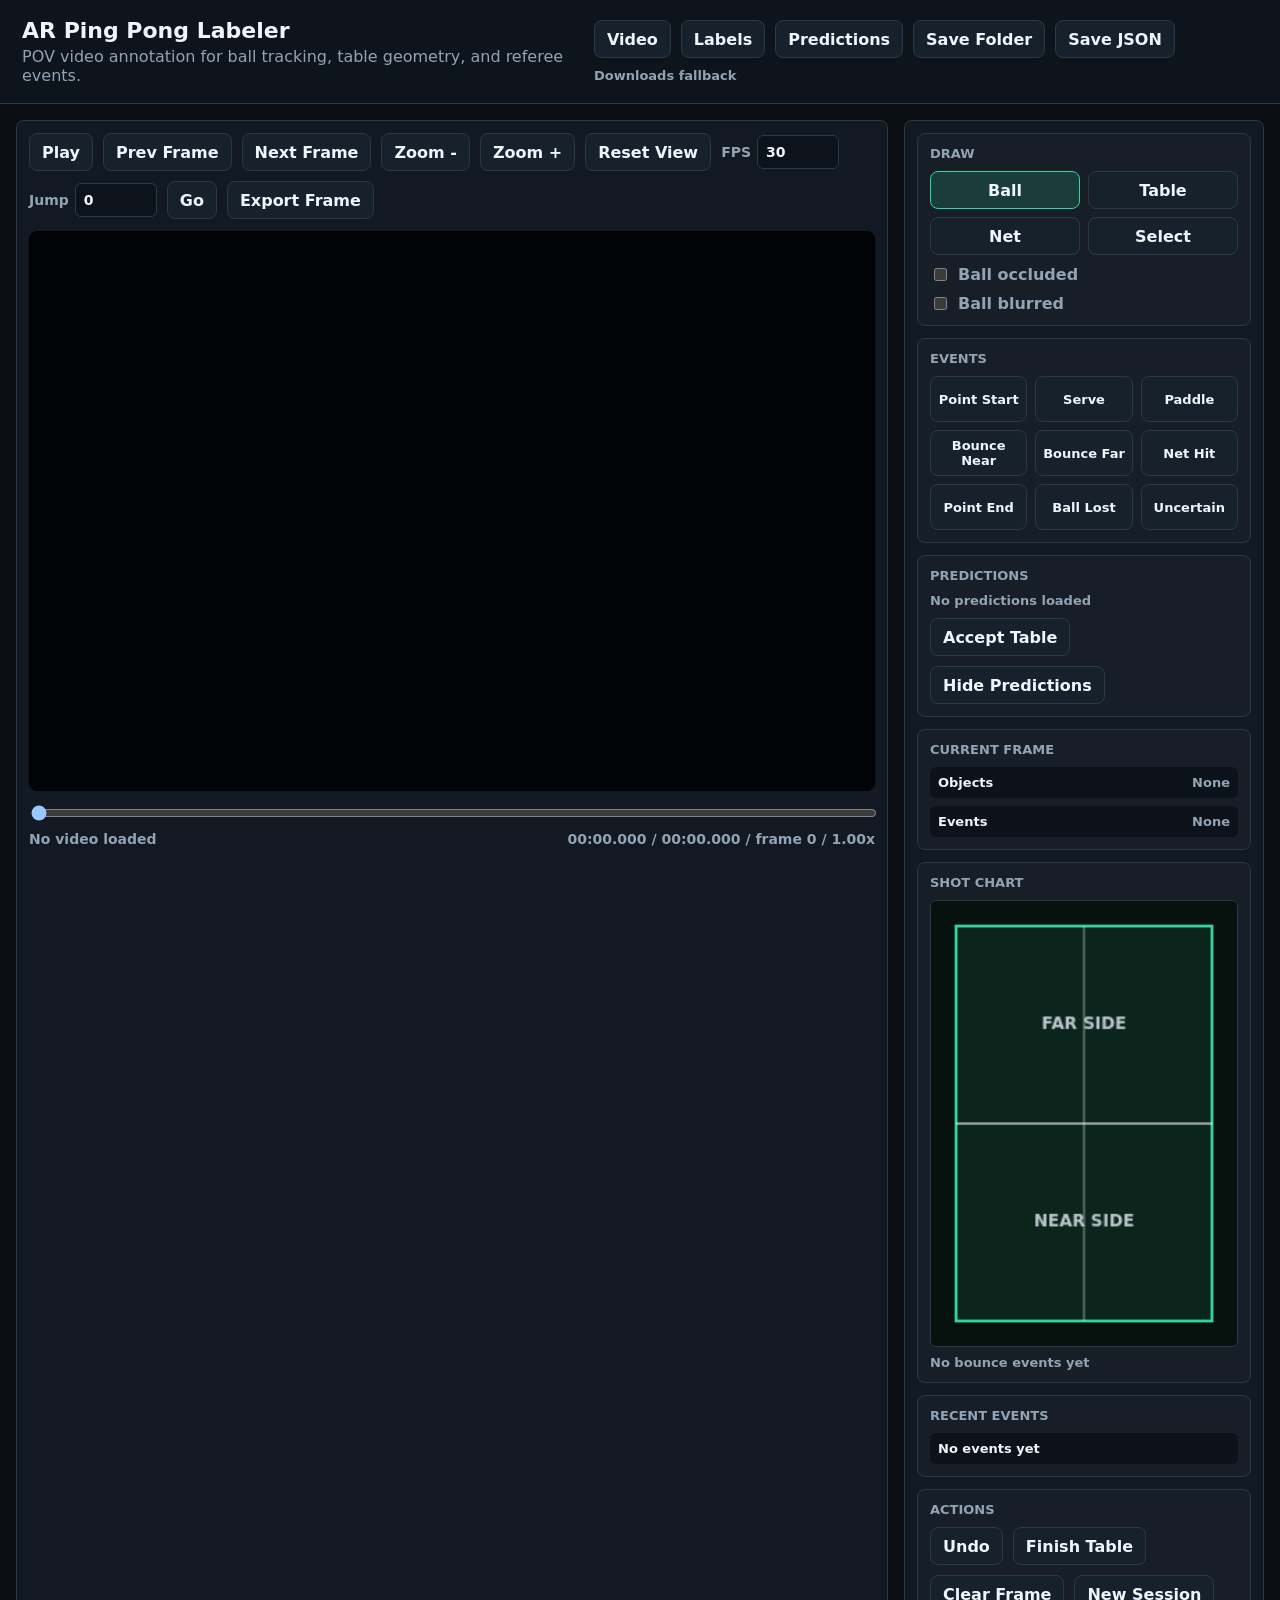
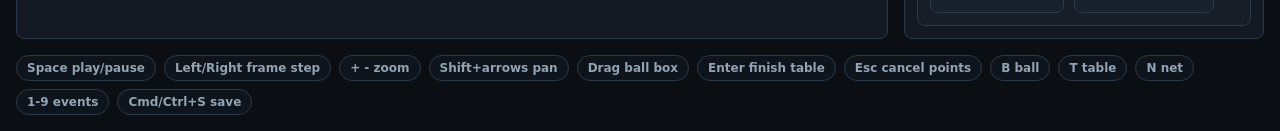
==== tools/labeler/index.html @ 03efc47a "Orient shot chart as near-far table" ====
<!doctype html>
<html lang="en">
  <head>
    <meta charset="utf-8">
    <meta name="viewport" content="width=device-width, initial-scale=1">
    <title>AR Ping Pong Labeler</title>
    <link rel="stylesheet" href="styles.css">
  </head>
  <body>
    <header class="app-header">
      <div>
        <h1>AR Ping Pong Labeler</h1>
        <p>POV video annotation for ball tracking, table geometry, and referee events.</p>
      </div>
      <div class="header-actions">
        <label class="file-button">
          Video
          <input id="videoInput" type="file" accept="video/*">
        </label>
        <label class="file-button">
          Labels
          <input id="annotationInput" type="file" accept="application/json,.json">
        </label>
        <label class="file-button">
          Predictions
          <input id="predictionInput" type="file" accept="application/json,.json">
        </label>
        <button id="chooseSaveFolderButton" type="button">Save Folder</button>
        <button id="downloadButton" type="button">Save JSON</button>
        <span id="saveStatus" class="save-status">Downloads fallback</span>
      </div>
    </header>

    <main class="workspace">
      <section class="stage-panel" aria-label="Video annotation stage">
        <div class="video-toolbar">
          <button id="playButton" type="button">Play</button>
          <button id="prevFrameButton" type="button">Prev Frame</button>
          <button id="nextFrameButton" type="button">Next Frame</button>
          <button id="zoomOutButton" type="button">Zoom -</button>
          <button id="zoomInButton" type="button">Zoom +</button>
          <button id="resetViewButton" type="button">Reset View</button>
          <label>
            FPS
            <input id="fpsInput" type="number" min="1" max="240" step="1" value="30">
          </label>
          <label>
            Jump
            <input id="frameInput" type="number" min="0" step="1" value="0">
          </label>
          <button id="jumpButton" type="button">Go</button>
          <button id="exportFrameButton" type="button">Export Frame</button>
        </div>

        <div class="stage-wrap">
          <div id="viewport" class="viewport">
            <video id="video" playsinline></video>
            <canvas id="overlay" aria-label="Annotation canvas"></canvas>
          </div>
        </div>

        <div class="timeline">
          <input id="timeline" type="range" min="0" max="0" step="0.001" value="0">
          <div class="readout">
            <span id="videoName">No video loaded</span>
            <span id="timeReadout">00:00.000 / frame 0</span>
          </div>
        </div>
      </section>

      <aside class="side-panel" aria-label="Annotation tools">
        <section class="panel-section">
          <h2>Draw</h2>
          <div class="tool-grid" role="group" aria-label="Drawing tools">
            <button class="tool-button active" type="button" data-tool="ball">Ball</button>
            <button class="tool-button" type="button" data-tool="table">Table</button>
            <button class="tool-button" type="button" data-tool="net">Net</button>
            <button class="tool-button" type="button" data-tool="select">Select</button>
          </div>
          <label class="checkbox-row">
            <input id="occludedInput" type="checkbox">
            Ball occluded
          </label>
          <label class="checkbox-row">
            <input id="blurredInput" type="checkbox">
            Ball blurred
          </label>
        </section>

        <section class="panel-section">
          <h2>Events</h2>
          <div class="event-grid">
            <button type="button" data-event="point_start">Point Start</button>
            <button type="button" data-event="serve_contact">Serve</button>
            <button type="button" data-event="paddle_contact">Paddle</button>
            <button type="button" data-event="bounce_near">Bounce Near</button>
            <button type="button" data-event="bounce_far">Bounce Far</button>
            <button type="button" data-event="net_hit">Net Hit</button>
            <button type="button" data-event="point_end">Point End</button>
            <button type="button" data-event="ball_lost">Ball Lost</button>
            <button type="button" data-event="uncertain">Uncertain</button>
          </div>
        </section>

        <section class="panel-section">
          <h2>Predictions</h2>
          <div id="predictionStatus" class="prediction-status">No predictions loaded</div>
          <div class="action-grid">
            <button id="acceptPredictionButton" type="button">Accept Table</button>
            <button id="togglePredictionsButton" type="button">Hide Predictions</button>
          </div>
        </section>

        <section class="panel-section">
          <h2>Current Frame</h2>
          <div id="frameSummary" class="summary-list"></div>
        </section>

        <section class="panel-section">
          <h2>Shot Chart</h2>
          <canvas id="shotChart" class="shot-chart" width="220" height="320" aria-label="Top-down table shot chart"></canvas>
          <div id="shotChartSummary" class="chart-summary">No bounce points yet</div>
        </section>

        <section class="panel-section">
          <h2>Recent Events</h2>
          <ol id="eventList" class="event-list"></ol>
        </section>

        <section class="panel-section">
          <h2>Actions</h2>
          <div class="action-grid">
            <button id="undoButton" type="button">Undo</button>
            <button id="finishTableButton" type="button">Finish Table</button>
            <button id="clearFrameButton" type="button">Clear Frame</button>
            <button id="newSessionButton" type="button">New Session</button>
          </div>
        </section>
      </aside>
    </main>

    <footer class="shortcut-bar">
      <span>Space play/pause</span>
      <span>Left/Right frame step</span>
      <span>+ - zoom</span>
      <span>Shift+arrows pan</span>
      <span>Drag ball box</span>
      <span>Enter finish table</span>
      <span>Esc cancel points</span>
      <span>B ball</span>
      <span>T table</span>
      <span>N net</span>
      <span>1-9 events</span>
      <span>Cmd/Ctrl+S save</span>
    </footer>

    <script src="app.js"></script>
  </body>
</html>
---- tools/labeler/styles.css ----
:root {
  color-scheme: dark;
  --bg: #0b0f14;
  --panel: #121922;
  --panel-2: #17212c;
  --text: #eef5ff;
  --muted: #92a3b4;
  --line: #2b3948;
  --accent: #26d9a2;
  --blue: #5ab7ff;
  --amber: #ffc857;
  --red: #ff6b6b;
  --table: #34d399;
  --net: #f8fafc;
  font-family: Inter, ui-sans-serif, system-ui, -apple-system, BlinkMacSystemFont, "Segoe UI", sans-serif;
}

* {
  box-sizing: border-box;
}

body {
  min-height: 100vh;
  margin: 0;
  background: var(--bg);
  color: var(--text);
}

button,
input {
  font: inherit;
}

button,
.file-button {
  border: 1px solid var(--line);
  border-radius: 8px;
  background: var(--panel-2);
  color: var(--text);
  cursor: pointer;
}

button {
  min-height: 38px;
  padding: 8px 12px;
  font-weight: 750;
}

button:hover,
.file-button:hover,
.tool-button.active {
  border-color: var(--accent);
  background: rgba(38, 217, 162, 0.16);
}

input[type="number"] {
  width: 82px;
  min-height: 34px;
  border: 1px solid var(--line);
  border-radius: 6px;
  padding: 5px 8px;
  background: #0d131a;
  color: var(--text);
}

.app-header {
  display: flex;
  align-items: center;
  justify-content: space-between;
  gap: 24px;
  padding: 18px 22px;
  border-bottom: 1px solid var(--line);
  background: #0e141b;
}

h1,
h2,
p {
  margin: 0;
}

h1 {
  font-size: 22px;
}

.app-header p {
  margin-top: 4px;
  color: var(--muted);
}

.header-actions,
.video-toolbar,
.action-grid {
  display: flex;
  align-items: center;
  gap: 10px;
  flex-wrap: wrap;
}

.file-button {
  position: relative;
  display: inline-grid;
  place-items: center;
  min-height: 38px;
  padding: 8px 12px;
  font-weight: 750;
}

.save-status {
  color: var(--muted);
  font-size: 13px;
  font-weight: 750;
}

.file-button input {
  position: absolute;
  inset: 0;
  opacity: 0;
  cursor: pointer;
}

.workspace {
  display: grid;
  grid-template-columns: minmax(0, 1fr) 360px;
  gap: 16px;
  padding: 16px;
}

.stage-panel,
.side-panel {
  border: 1px solid var(--line);
  border-radius: 8px;
  background: var(--panel);
}

.stage-panel {
  min-width: 0;
  padding: 12px;
}

.video-toolbar {
  margin-bottom: 12px;
}

.video-toolbar label {
  display: flex;
  align-items: center;
  gap: 6px;
  color: var(--muted);
  font-size: 14px;
  font-weight: 750;
}

.stage-wrap {
  position: relative;
  display: grid;
  place-items: center;
  min-height: 560px;
  overflow: hidden;
  border: 1px solid #000;
  border-radius: 8px;
  background: #020407;
}

.viewport {
  position: relative;
  display: grid;
  place-items: center;
  max-width: 100%;
  max-height: 74vh;
  transform-origin: center center;
}

video,
canvas {
  max-width: 100%;
  max-height: 74vh;
}

video {
  display: block;
}

canvas {
  position: absolute;
  left: 50%;
  top: 50%;
  transform: translate(-50%, -50%);
  cursor: crosshair;
  touch-action: none;
}

.timeline {
  display: grid;
  gap: 8px;
  margin-top: 12px;
}

.timeline input {
  width: 100%;
}

.readout {
  display: flex;
  justify-content: space-between;
  gap: 12px;
  color: var(--muted);
  font-size: 14px;
  font-weight: 700;
}

.side-panel {
  display: grid;
  align-content: start;
  gap: 12px;
  padding: 12px;
}

.panel-section {
  border: 1px solid var(--line);
  border-radius: 8px;
  padding: 12px;
  background: rgba(255, 255, 255, 0.025);
}

.panel-section h2 {
  margin-bottom: 10px;
  color: var(--muted);
  font-size: 13px;
  letter-spacing: 0;
  text-transform: uppercase;
}

.tool-grid,
.event-grid {
  display: grid;
  gap: 8px;
}

.tool-grid {
  grid-template-columns: repeat(2, 1fr);
}

.event-grid {
  grid-template-columns: repeat(3, 1fr);
}

.event-grid button {
  position: relative;
  min-height: 46px;
  padding: 6px;
  font-size: 13px;
}

.event-grid button:hover:not(.frame-active) {
  border-color: var(--line);
  background: var(--panel-2);
}

.event-grid button.frame-active {
  border-color: var(--accent);
  background: rgba(38, 217, 162, 0.12);
  box-shadow: 0 0 0 2px rgba(38, 217, 162, 0.24);
}

.event-grid button.frame-active::after {
  content: "";
  position: absolute;
  right: 8px;
  top: 8px;
  width: 7px;
  height: 7px;
  border-radius: 999px;
  background: var(--accent);
}

.checkbox-row {
  display: flex;
  align-items: center;
  gap: 8px;
  margin-top: 10px;
  color: var(--muted);
  font-weight: 700;
}

.prediction-status {
  margin-bottom: 10px;
  color: var(--muted);
  font-size: 13px;
  font-weight: 750;
}

.shot-chart {
  position: static;
  display: block;
  width: 100%;
  max-width: none;
  height: auto;
  max-height: none;
  transform: none;
  border: 1px solid var(--line);
  border-radius: 6px;
  background: #07110d;
  cursor: pointer;
}

.chart-summary {
  margin-top: 8px;
  color: var(--muted);
  font-size: 13px;
  font-weight: 750;
}

.summary-list,
.event-list {
  display: grid;
  gap: 8px;
  margin: 0;
  padding: 0;
  list-style: none;
}

.summary-item,
.event-list li {
  display: flex;
  justify-content: space-between;
  gap: 12px;
  border-radius: 6px;
  padding: 8px;
  background: #0c1219;
  color: var(--text);
  font-size: 13px;
  font-weight: 700;
}

.summary-item span:last-child,
.event-list span:last-child {
  color: var(--muted);
}

.shortcut-bar {
  display: flex;
  gap: 8px;
  flex-wrap: wrap;
  padding: 0 16px 16px;
}

.shortcut-bar span {
  border: 1px solid var(--line);
  border-radius: 999px;
  padding: 5px 10px;
  color: var(--muted);
  background: #0e141b;
  font-size: 12px;
  font-weight: 750;
}

@media (max-width: 1060px) {
  .workspace {
    grid-template-columns: 1fr;
  }

  .side-panel {
    grid-template-columns: repeat(2, minmax(0, 1fr));
  }
}

@media (max-width: 720px) {
  .app-header,
  .readout {
    align-items: flex-start;
    flex-direction: column;
  }

  .side-panel {
    grid-template-columns: 1fr;
  }

  .stage-wrap {
    min-height: 320px;
  }
}
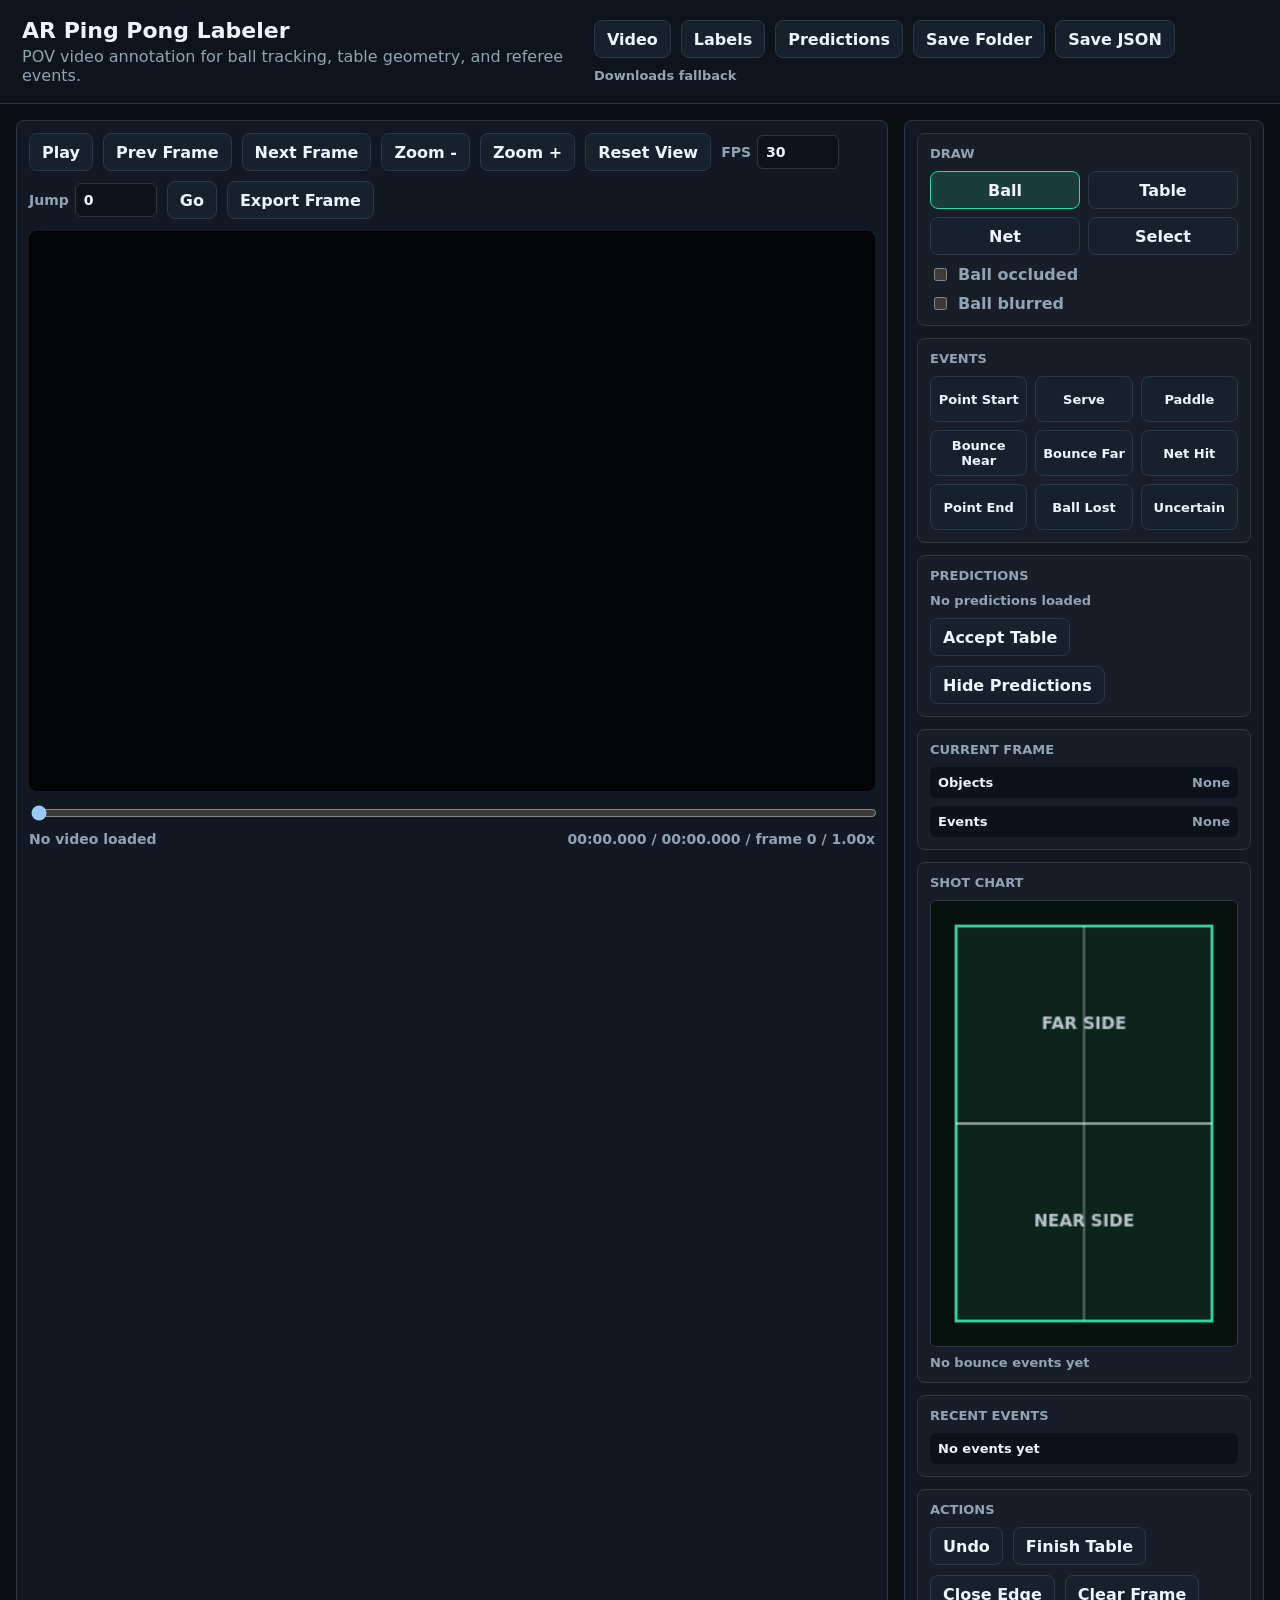
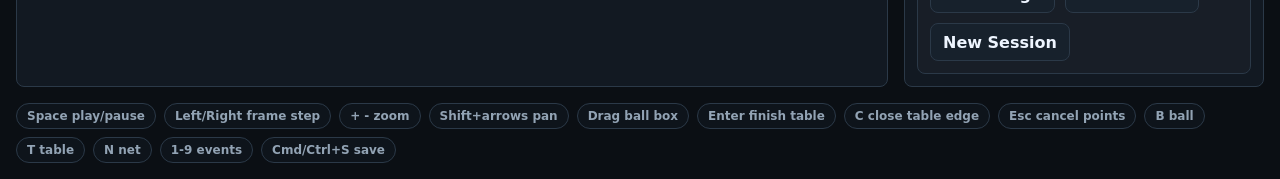
==== commit e6f3ea7f: "Add table edge close repair action" ====
--- a/tools/labeler/index.html
+++ b/tools/labeler/index.html
@@ -132,6 +132,7 @@
           <div class="action-grid">
             <button id="undoButton" type="button">Undo</button>
             <button id="finishTableButton" type="button">Finish Table</button>
+            <button id="closeTableEdgeButton" type="button">Close Edge</button>
             <button id="clearFrameButton" type="button">Clear Frame</button>
             <button id="newSessionButton" type="button">New Session</button>
           </div>
@@ -146,6 +147,7 @@
       <span>Shift+arrows pan</span>
       <span>Drag ball box</span>
       <span>Enter finish table</span>
+      <span>C close table edge</span>
       <span>Esc cancel points</span>
       <span>B ball</span>
       <span>T table</span>
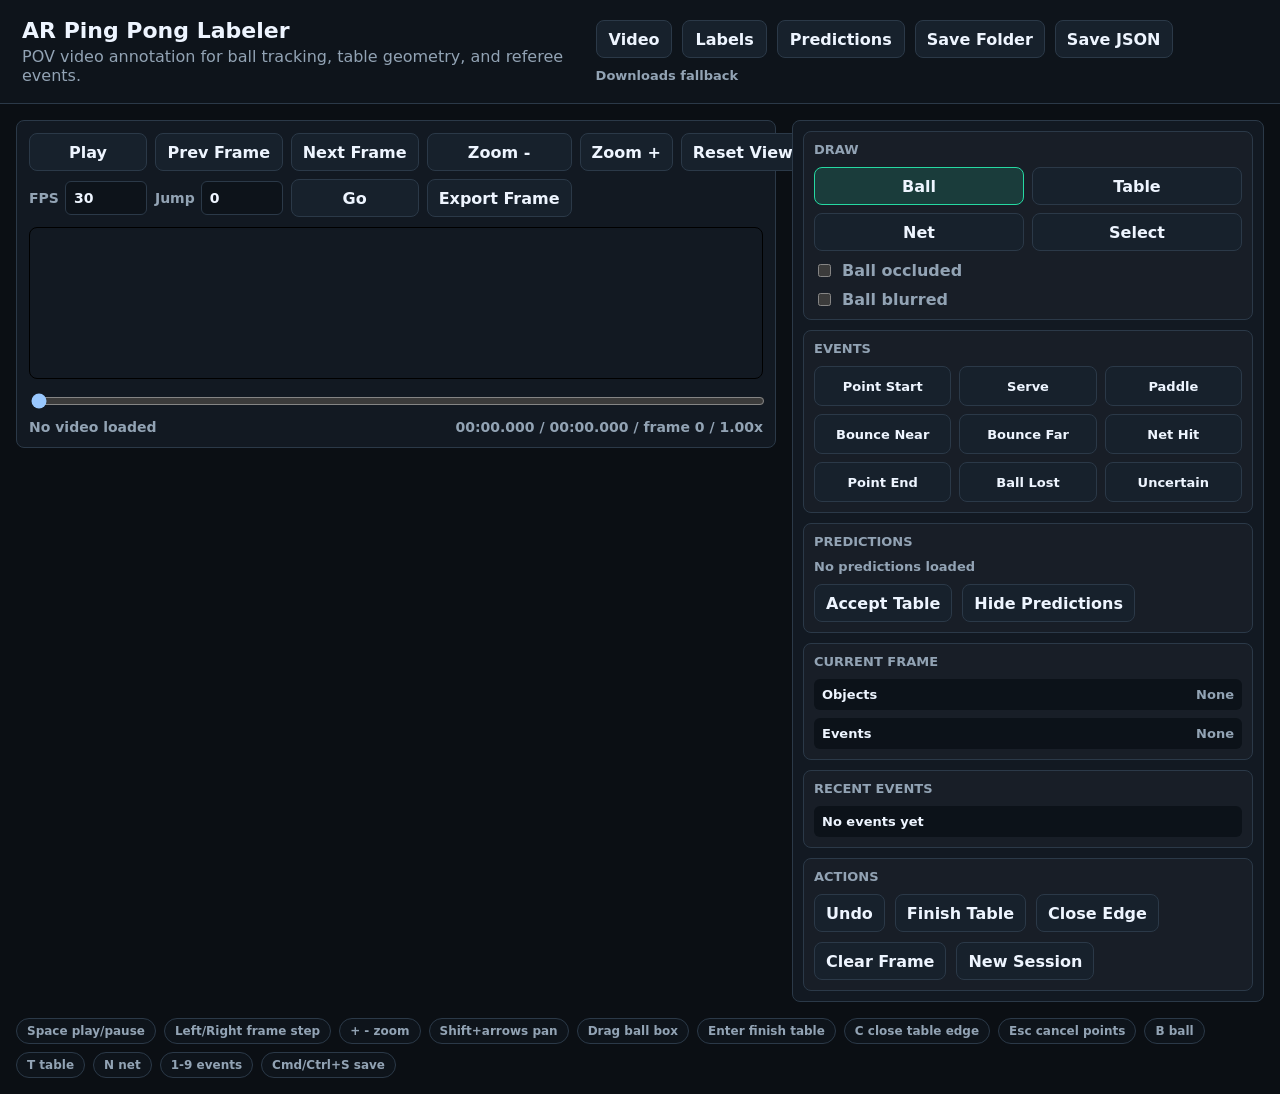
==== commit 11912d25: "Remove shot chart from labeler" ====
--- a/tools/labeler/index.html
+++ b/tools/labeler/index.html
@@ -117,12 +117,6 @@
         </section>
 
         <section class="panel-section">
-          <h2>Shot Chart</h2>
-          <canvas id="shotChart" class="shot-chart" width="220" height="320" aria-label="Top-down table shot chart"></canvas>
-          <div id="shotChartSummary" class="chart-summary">No bounce points yet</div>
-        </section>
-
-        <section class="panel-section">
           <h2>Recent Events</h2>
           <ol id="eventList" class="event-list"></ol>
         </section>
--- a/tools/labeler/styles.css
+++ b/tools/labeler/styles.css
@@ -42,7 +42,7 @@
 
 button {
   min-height: 38px;
-  padding: 8px 12px;
+  padding: 7px 11px;
   font-weight: 750;
 }
 
@@ -121,7 +121,8 @@
 
 .workspace {
   display: grid;
-  grid-template-columns: minmax(0, 1fr) 360px;
+  grid-template-columns: fit-content(760px) minmax(360px, 1fr);
+  align-items: start;
   gap: 16px;
   padding: 16px;
 }
@@ -135,11 +136,17 @@
 
 .stage-panel {
   min-width: 0;
+  width: fit-content;
+  max-width: 100%;
   padding: 12px;
 }
 
 .video-toolbar {
-  margin-bottom: 12px;
+  display: grid;
+  grid-template-columns: repeat(6, max-content);
+  gap: 8px;
+  align-items: center;
+  margin-bottom: 10px;
 }
 
 .video-toolbar label {
@@ -153,13 +160,12 @@
 
 .stage-wrap {
   position: relative;
-  display: grid;
-  place-items: center;
-  min-height: 560px;
+  display: flex;
+  justify-content: center;
   overflow: hidden;
   border: 1px solid #000;
   border-radius: 8px;
-  background: #020407;
+  background: transparent;
 }
 
 .viewport {
@@ -167,14 +173,14 @@
   display: grid;
   place-items: center;
   max-width: 100%;
-  max-height: 74vh;
+  max-height: 78vh;
   transform-origin: center center;
 }
 
 video,
 canvas {
   max-width: 100%;
-  max-height: 74vh;
+  max-height: 78vh;
 }
 
 video {
@@ -212,14 +218,14 @@
 .side-panel {
   display: grid;
   align-content: start;
-  gap: 12px;
-  padding: 12px;
+  gap: 10px;
+  padding: 10px;
 }
 
 .panel-section {
   border: 1px solid var(--line);
   border-radius: 8px;
-  padding: 12px;
+  padding: 10px;
   background: rgba(255, 255, 255, 0.025);
 }
 
@@ -247,7 +253,7 @@
 
 .event-grid button {
   position: relative;
-  min-height: 46px;
+  min-height: 40px;
   padding: 6px;
   font-size: 13px;
 }
@@ -290,27 +296,6 @@
   font-weight: 750;
 }
 
-.shot-chart {
-  position: static;
-  display: block;
-  width: 100%;
-  max-width: none;
-  height: auto;
-  max-height: none;
-  transform: none;
-  border: 1px solid var(--line);
-  border-radius: 6px;
-  background: #07110d;
-  cursor: pointer;
-}
-
-.chart-summary {
-  margin-top: 8px;
-  color: var(--muted);
-  font-size: 13px;
-  font-weight: 750;
-}
-
 .summary-list,
 .event-list {
   display: grid;
@@ -376,7 +361,4 @@
     grid-template-columns: 1fr;
   }
 
-  .stage-wrap {
-    min-height: 320px;
-  }
-}
+}
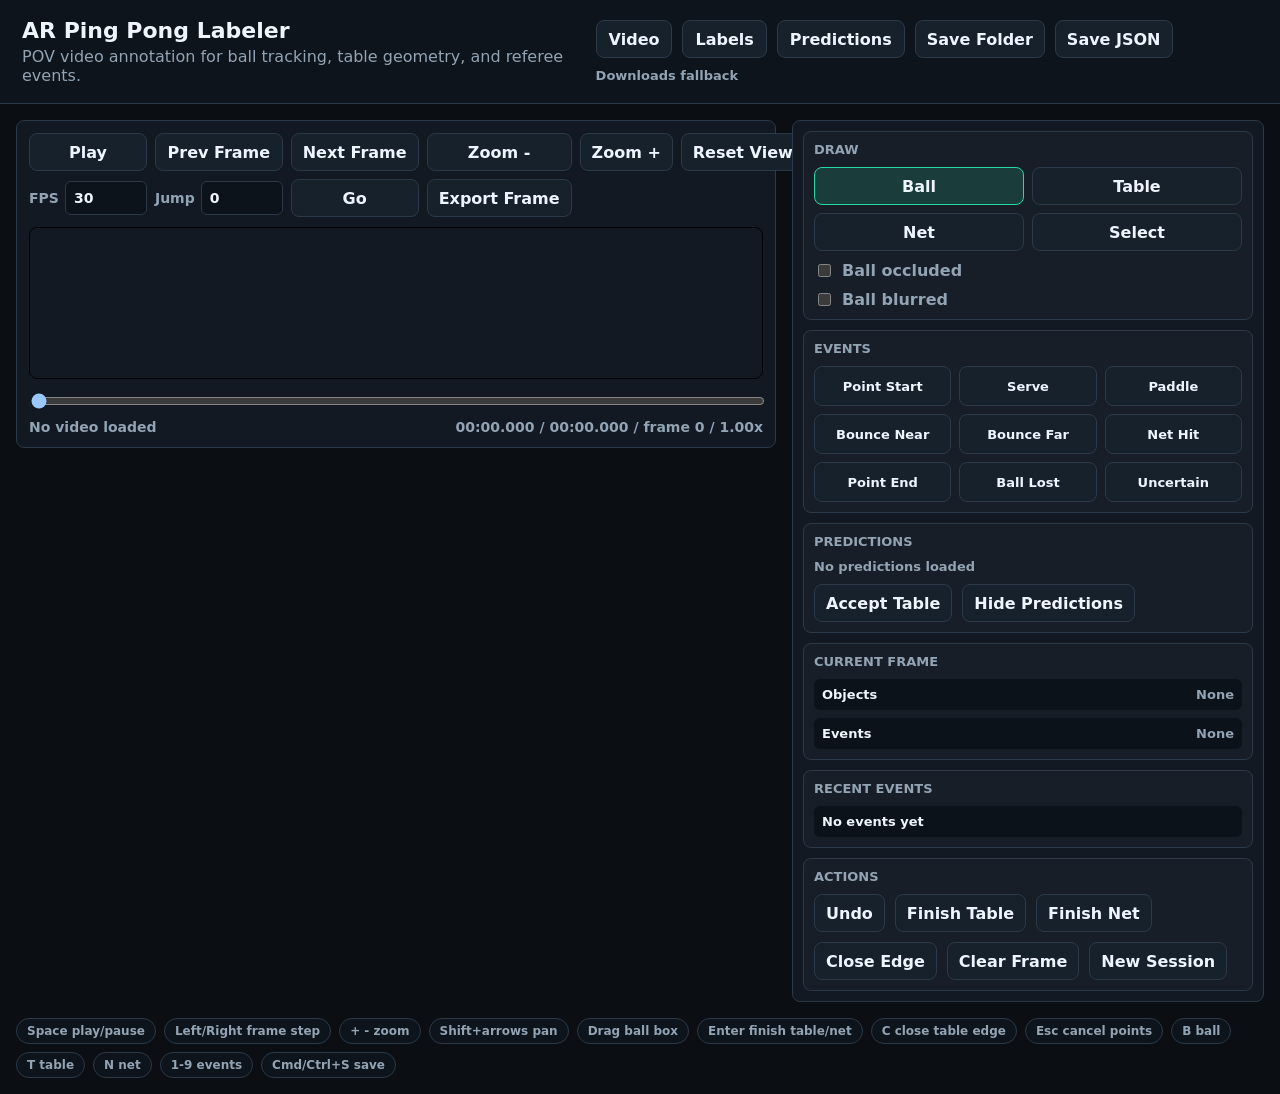
==== commit 857f98f4: "Support three-point net labels" ====
--- a/tools/labeler/index.html
+++ b/tools/labeler/index.html
@@ -126,6 +126,7 @@
           <div class="action-grid">
             <button id="undoButton" type="button">Undo</button>
             <button id="finishTableButton" type="button">Finish Table</button>
+            <button id="finishNetButton" type="button">Finish Net</button>
             <button id="closeTableEdgeButton" type="button">Close Edge</button>
             <button id="clearFrameButton" type="button">Clear Frame</button>
             <button id="newSessionButton" type="button">New Session</button>
@@ -140,7 +141,7 @@
       <span>+ - zoom</span>
       <span>Shift+arrows pan</span>
       <span>Drag ball box</span>
-      <span>Enter finish table</span>
+      <span>Enter finish table/net</span>
       <span>C close table edge</span>
       <span>Esc cancel points</span>
       <span>B ball</span>
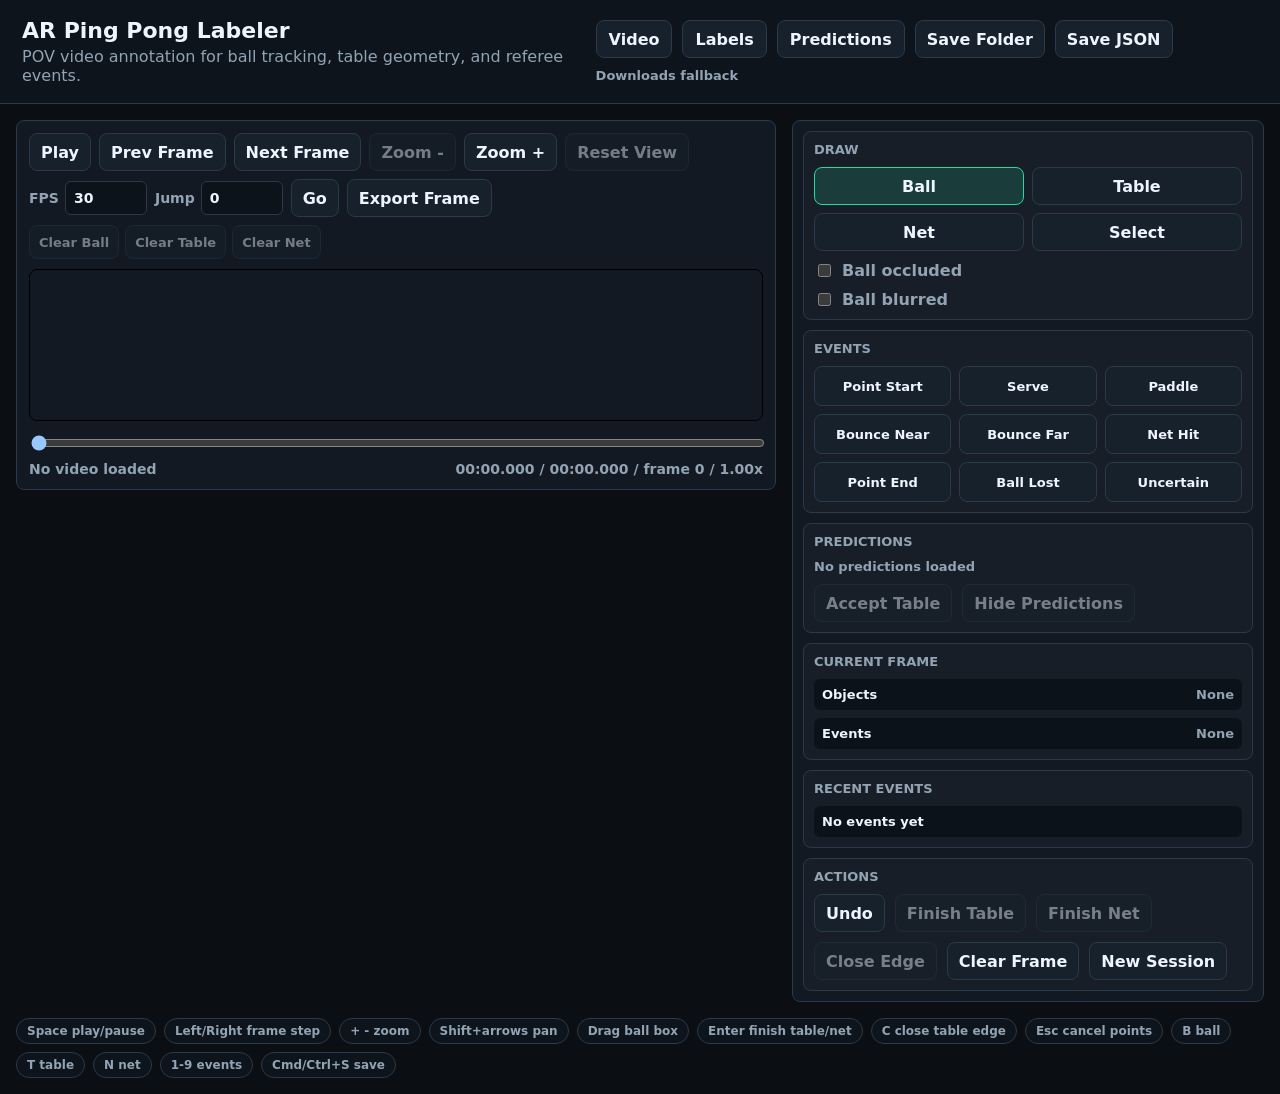
==== commit b4b36935: "Add quick clear label buttons" ====
--- a/tools/labeler/index.html
+++ b/tools/labeler/index.html
@@ -50,6 +50,11 @@
           </label>
           <button id="jumpButton" type="button">Go</button>
           <button id="exportFrameButton" type="button">Export Frame</button>
+          <div class="clear-toolbar" aria-label="Clear current frame labels">
+            <button id="clearBallButton" type="button">Clear Ball</button>
+            <button id="clearTableButton" type="button">Clear Table</button>
+            <button id="clearNetButton" type="button">Clear Net</button>
+          </div>
         </div>
 
         <div class="stage-wrap">
--- a/tools/labeler/styles.css
+++ b/tools/labeler/styles.css
@@ -53,6 +53,16 @@
   background: rgba(38, 217, 162, 0.16);
 }
 
+button:disabled {
+  opacity: 0.45;
+  cursor: default;
+}
+
+button:disabled:hover {
+  border-color: var(--line);
+  background: var(--panel-2);
+}
+
 input[type="number"] {
   width: 82px;
   min-height: 34px;
@@ -90,7 +100,8 @@
 
 .header-actions,
 .video-toolbar,
-.action-grid {
+.action-grid,
+.clear-toolbar {
   display: flex;
   align-items: center;
   gap: 10px;
@@ -142,11 +153,20 @@
 }
 
 .video-toolbar {
-  display: grid;
-  grid-template-columns: repeat(6, max-content);
+  display: flex;
   gap: 8px;
   align-items: center;
   margin-bottom: 10px;
+}
+
+.clear-toolbar {
+  gap: 6px;
+}
+
+.clear-toolbar button {
+  min-height: 34px;
+  padding: 5px 9px;
+  font-size: 13px;
 }
 
 .video-toolbar label {
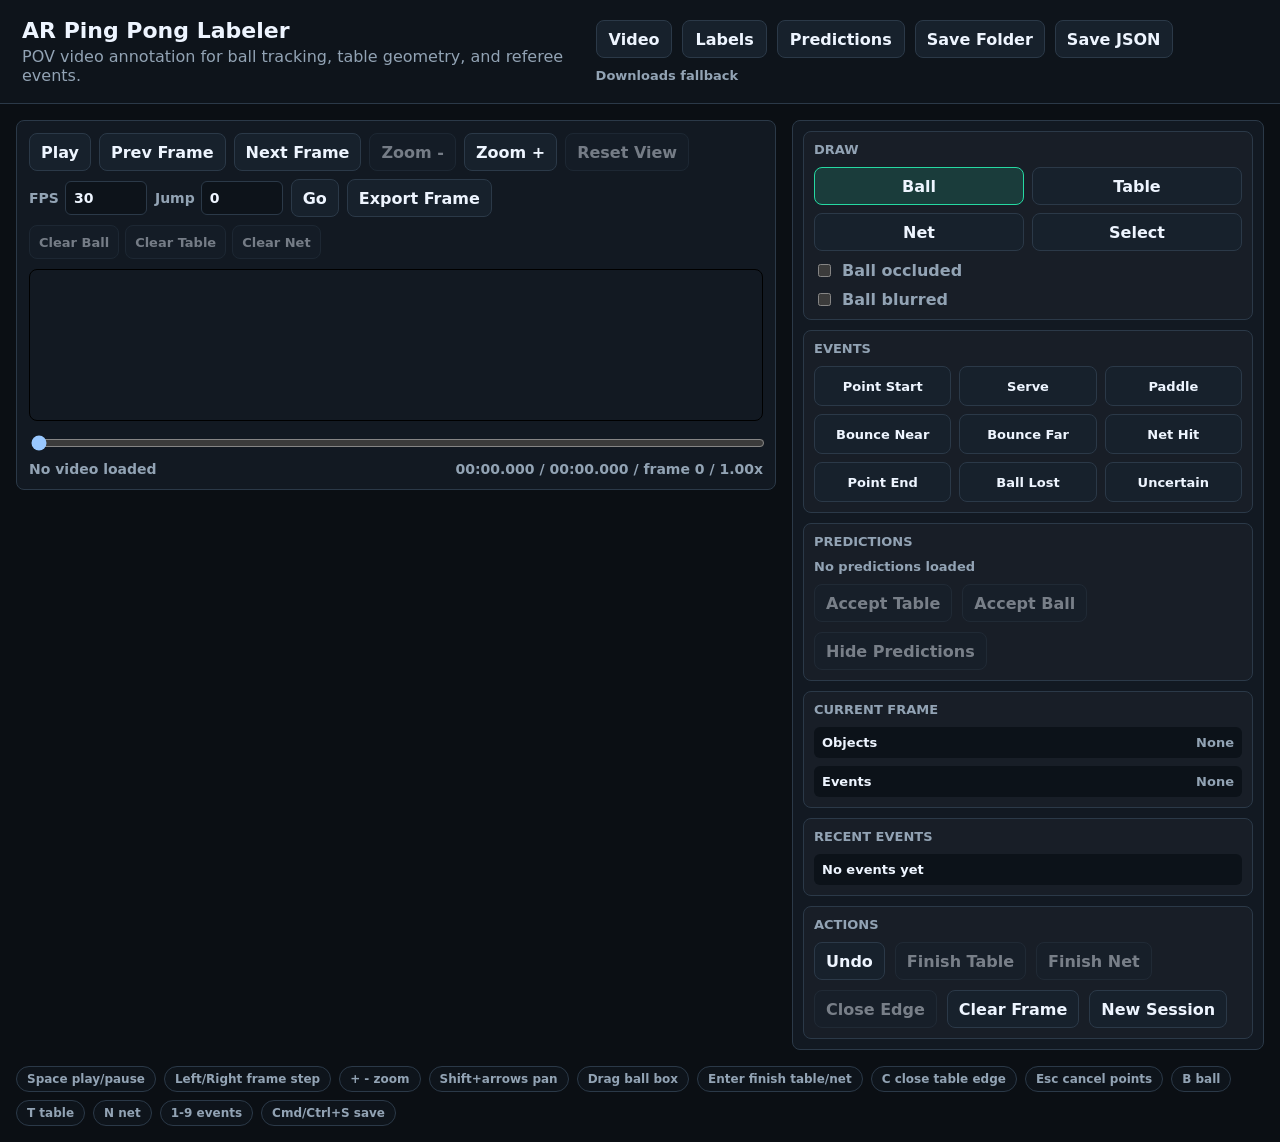
==== commit 89d5677d: "Add ball prediction exporter" ====
--- a/tools/labeler/index.html
+++ b/tools/labeler/index.html
@@ -111,7 +111,8 @@
           <h2>Predictions</h2>
           <div id="predictionStatus" class="prediction-status">No predictions loaded</div>
           <div class="action-grid">
-            <button id="acceptPredictionButton" type="button">Accept Table</button>
+            <button id="acceptTablePredictionButton" type="button">Accept Table</button>
+            <button id="acceptBallPredictionButton" type="button">Accept Ball</button>
             <button id="togglePredictionsButton" type="button">Hide Predictions</button>
           </div>
         </section>
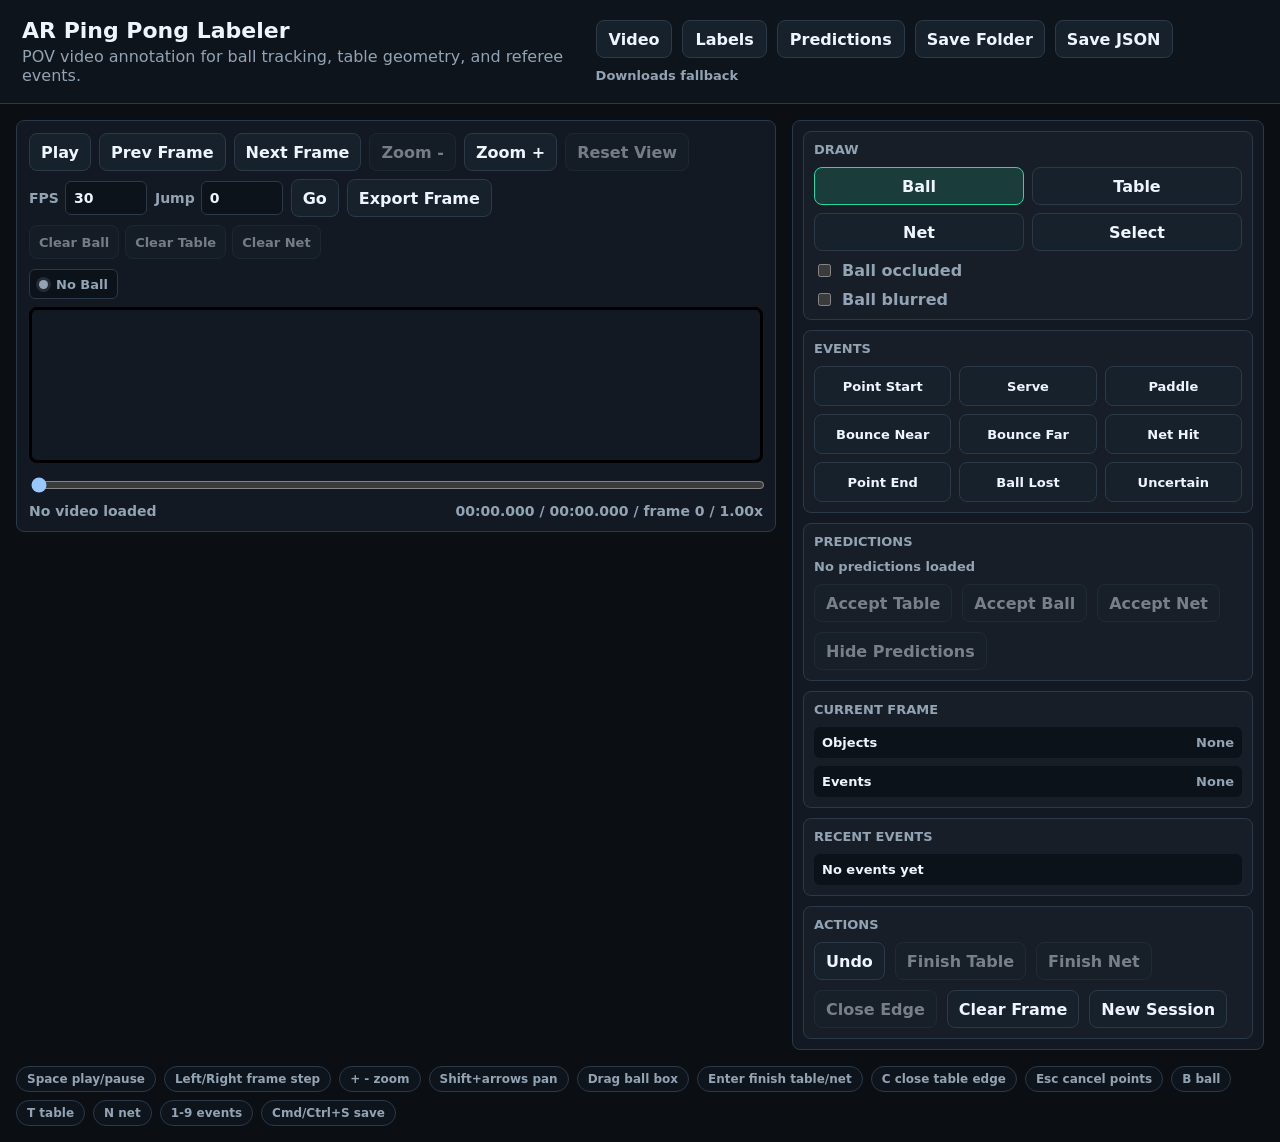
==== commit 7c39e7f0: "Add net pose training and prediction review workflow" ====
--- a/tools/labeler/index.html
+++ b/tools/labeler/index.html
@@ -57,6 +57,11 @@
           </div>
         </div>
 
+        <div id="frameLabelStatus" class="frame-label-status status-missing">
+          <span class="status-dot"></span>
+          <span id="frameLabelStatusText">No current label</span>
+        </div>
+
         <div class="stage-wrap">
           <div id="viewport" class="viewport">
             <video id="video" playsinline></video>
@@ -113,6 +118,7 @@
           <div class="action-grid">
             <button id="acceptTablePredictionButton" type="button">Accept Table</button>
             <button id="acceptBallPredictionButton" type="button">Accept Ball</button>
+            <button id="acceptNetPredictionButton" type="button">Accept Net</button>
             <button id="togglePredictionsButton" type="button">Hide Predictions</button>
           </div>
         </section>
--- a/tools/labeler/styles.css
+++ b/tools/labeler/styles.css
@@ -178,29 +178,99 @@
   font-weight: 750;
 }
 
+.frame-label-status {
+  display: inline-flex;
+  align-items: center;
+  gap: 8px;
+  min-height: 30px;
+  margin-bottom: 8px;
+  border: 1px solid var(--line);
+  border-radius: 6px;
+  padding: 5px 9px;
+  background: #0c1219;
+  color: var(--muted);
+  font-size: 13px;
+  font-weight: 800;
+}
+
+.status-dot {
+  width: 9px;
+  height: 9px;
+  border-radius: 999px;
+  background: currentColor;
+  box-shadow: 0 0 0 3px color-mix(in srgb, currentColor 18%, transparent);
+}
+
+.frame-label-status.status-manual {
+  border-color: rgba(52, 211, 153, 0.72);
+  color: #34d399;
+}
+
+.frame-label-status.status-interpolated {
+  border-color: rgba(255, 200, 87, 0.76);
+  color: #ffc857;
+}
+
+.frame-label-status.status-predicted,
+.frame-label-status.status-pending {
+  border-color: rgba(90, 183, 255, 0.72);
+  color: #5ab7ff;
+}
+
+.frame-label-status.status-absent {
+  border-color: rgba(255, 107, 107, 0.72);
+  color: #ff6b6b;
+}
+
+.frame-label-status.status-neutral,
+.frame-label-status.status-missing {
+  color: var(--muted);
+}
+
 .stage-wrap {
   position: relative;
   display: flex;
-  justify-content: center;
-  overflow: hidden;
-  border: 1px solid #000;
+  justify-content: flex-start;
+  overflow: auto;
+  max-height: 78vh;
+  border: 3px solid #000;
   border-radius: 8px;
   background: transparent;
 }
 
+.stage-wrap[data-label-status="manual"] {
+  border-color: #34d399;
+}
+
+.stage-wrap[data-label-status="interpolated"] {
+  border-color: #ffc857;
+}
+
+.stage-wrap[data-label-status="predicted"],
+.stage-wrap[data-label-status="pending"] {
+  border-color: #5ab7ff;
+}
+
+.stage-wrap[data-label-status="absent"] {
+  border-color: #ff6b6b;
+}
+
 .viewport {
   position: relative;
   display: grid;
   place-items: center;
-  max-width: 100%;
-  max-height: 78vh;
-  transform-origin: center center;
+  flex: 0 0 auto;
+  margin: 0 auto;
+}
+
+.viewport.zoomed {
+  max-width: none;
 }
 
 video,
 canvas {
-  max-width: 100%;
-  max-height: 78vh;
+  width: 100%;
+  height: 100%;
 }
 
 video {
@@ -209,9 +279,7 @@
 
 canvas {
   position: absolute;
-  left: 50%;
-  top: 50%;
-  transform: translate(-50%, -50%);
+  inset: 0;
   cursor: crosshair;
   touch-action: none;
 }
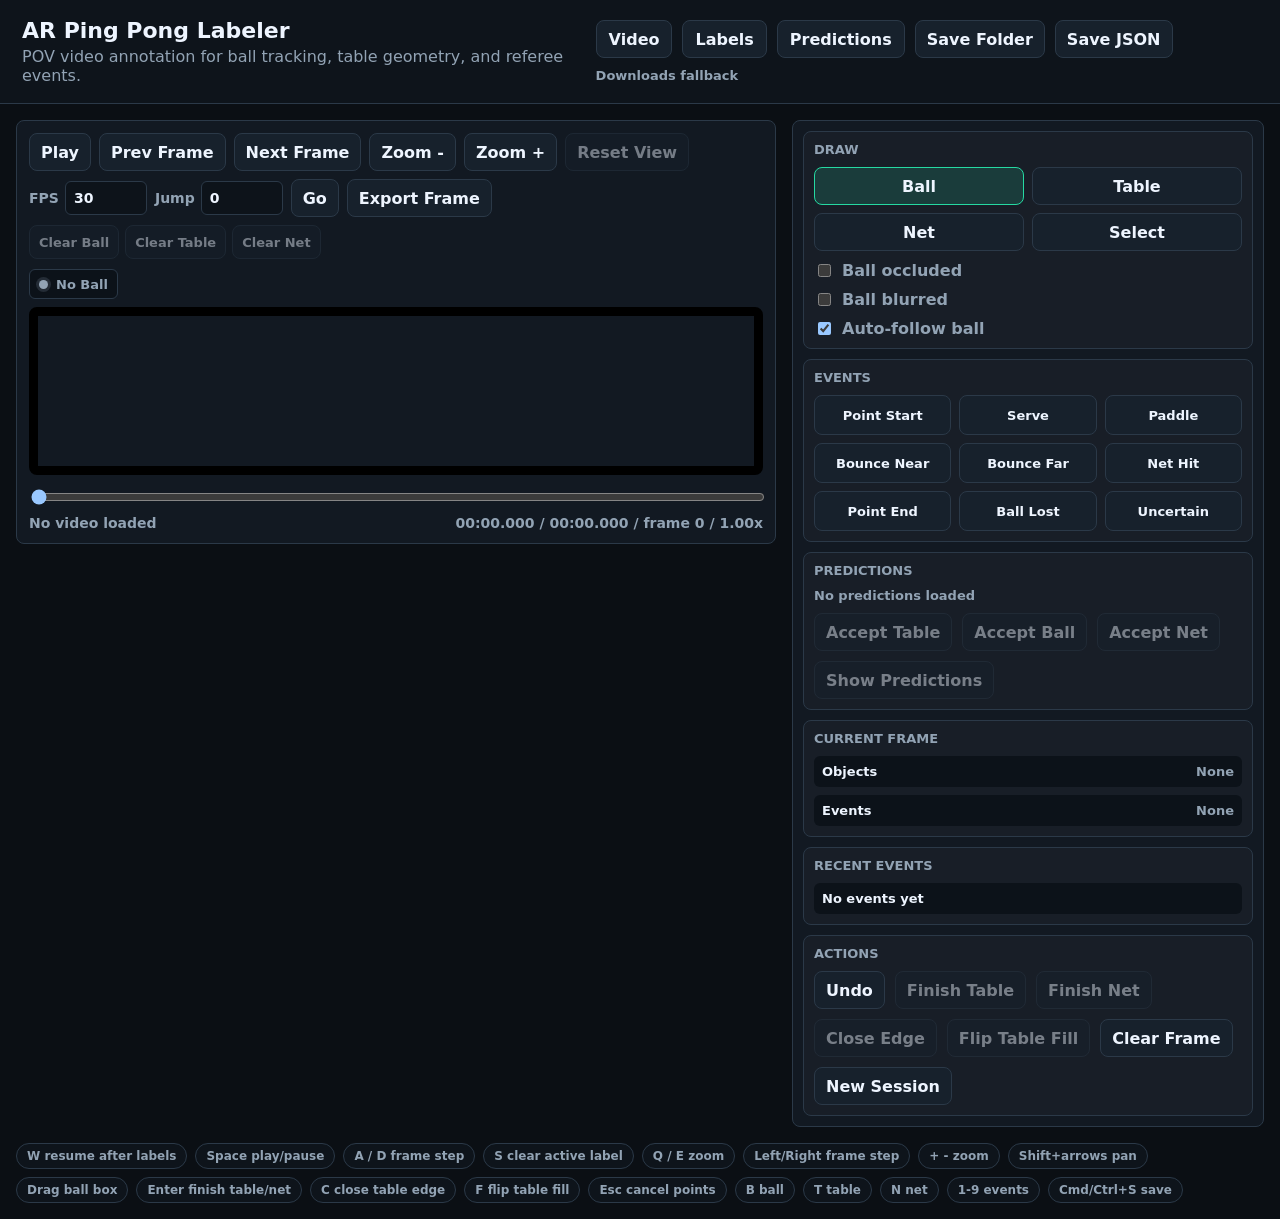
==== commit d21466d2: "Improve labeler workflow and prepare ball training" ====
--- a/tools/labeler/index.html
+++ b/tools/labeler/index.html
@@ -95,6 +95,10 @@
             <input id="blurredInput" type="checkbox">
             Ball blurred
           </label>
+          <label class="checkbox-row">
+            <input id="autoFollowBallInput" type="checkbox" checked>
+            Auto-follow ball
+          </label>
         </section>
 
         <section class="panel-section">
@@ -119,7 +123,7 @@
             <button id="acceptTablePredictionButton" type="button">Accept Table</button>
             <button id="acceptBallPredictionButton" type="button">Accept Ball</button>
             <button id="acceptNetPredictionButton" type="button">Accept Net</button>
-            <button id="togglePredictionsButton" type="button">Hide Predictions</button>
+            <button id="togglePredictionsButton" type="button">Show Predictions</button>
           </div>
         </section>
 
@@ -140,6 +144,7 @@
             <button id="finishTableButton" type="button">Finish Table</button>
             <button id="finishNetButton" type="button">Finish Net</button>
             <button id="closeTableEdgeButton" type="button">Close Edge</button>
+            <button id="flipTableFillButton" type="button">Flip Table Fill</button>
             <button id="clearFrameButton" type="button">Clear Frame</button>
             <button id="newSessionButton" type="button">New Session</button>
           </div>
@@ -148,13 +153,18 @@
     </main>
 
     <footer class="shortcut-bar">
+      <span>W resume after labels</span>
       <span>Space play/pause</span>
+      <span>A / D frame step</span>
+      <span>S clear active label</span>
+      <span>Q / E zoom</span>
       <span>Left/Right frame step</span>
       <span>+ - zoom</span>
       <span>Shift+arrows pan</span>
       <span>Drag ball box</span>
       <span>Enter finish table/net</span>
       <span>C close table edge</span>
+      <span>F flip table fill</span>
       <span>Esc cancel points</span>
       <span>B ball</span>
       <span>T table</span>
--- a/tools/labeler/styles.css
+++ b/tools/labeler/styles.css
@@ -233,7 +233,7 @@
   justify-content: flex-start;
   overflow: auto;
   max-height: 78vh;
-  border: 3px solid #000;
+  border: 9px solid #000;
   border-radius: 8px;
   background: transparent;
 }
